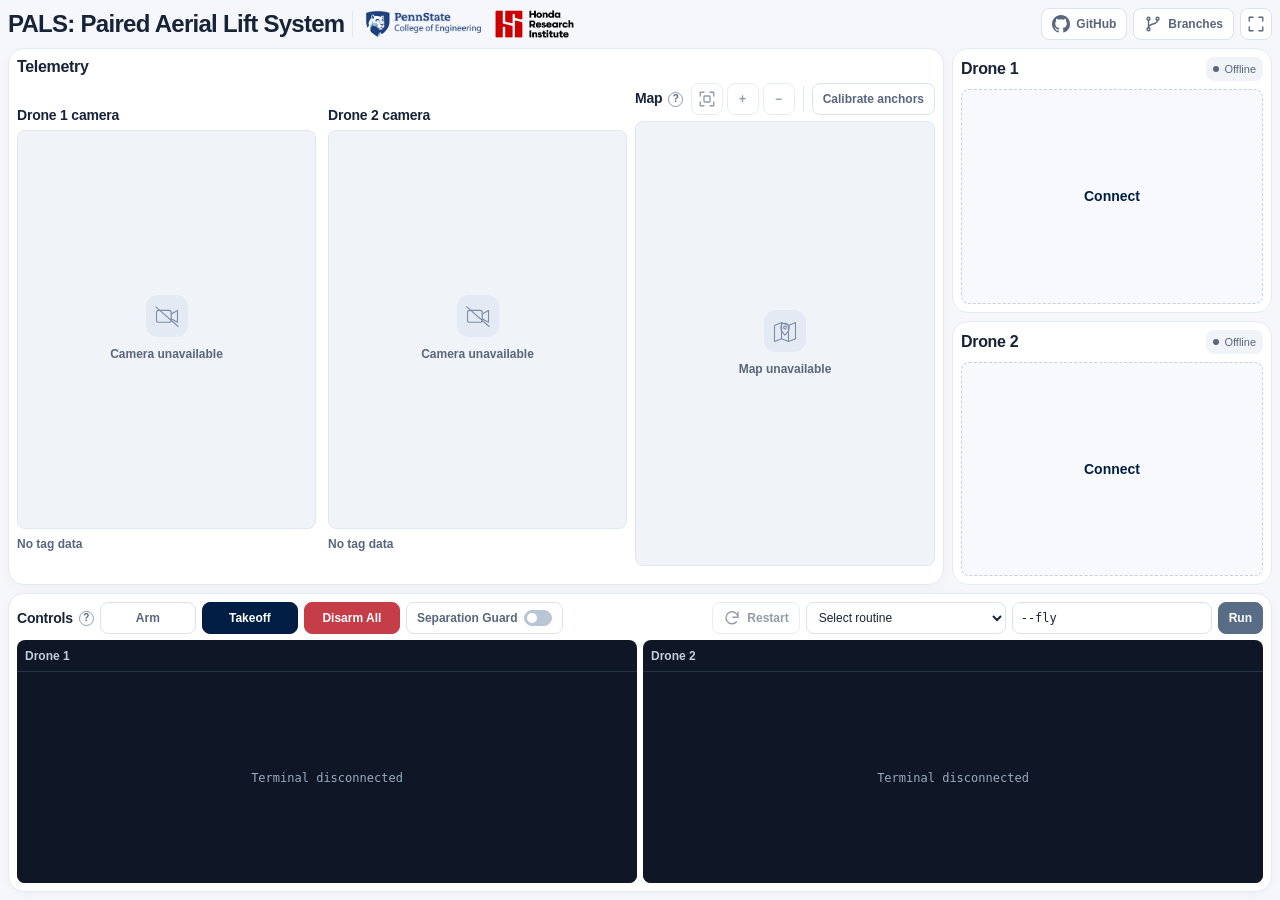
==== tools/dashboard/index.html @ d38586c6 "clean up tools and move web to tools" ====
<!doctype html>
<html lang="en">
<head>
  <meta charset="utf-8">
  <meta name="viewport" content="width=device-width, initial-scale=1">
  <title>PALS: Paired Aerial Lift System</title>
  <link rel="icon" type="image/png" sizes="64x64" href="images/partner-favicon.png">
  <link rel="stylesheet" href="css/bootstrap.css">
  <link rel="stylesheet" href="css/xterm.css">
  <link rel="stylesheet" href="css/main.css?v=20261109-position-uniform-units">
  <script src="js/quaternion.min.js" defer></script>
  <script src="js/eventemitter2.min.js" defer></script>
  <script src="js/roslib.js" defer></script>
  <script src="js/Chart.bundle.min.js" defer></script>
  <script src="js/anchor-calibration.js?v=20261108-corner-labels" defer></script>
  <script src="js/main.js?v=20261109-position-uniform-units" defer></script>
  <script src="js/xterm.js" defer></script>
  <script src="js/xterm-addon-fit.js" defer></script>
  <script src="js/routines.js?v=20261109-terminal-reconnect" defer></script>
  <script src="js/branches.js?v=20261108-ssh-actions" defer></script>
</head>
<body>
  <main class="dashboard-shell">
    <div class="page-intro"><div class="page-title"><h1>PALS: Paired Aerial Lift System</h1><div class="partner-logos" aria-label="Project partners">
      <!-- Official assets: assets.engr.psu.edu/coe/images/logo-psu-coe-header.png and usa.honda-ri.com/o/liferay-hri-theme/images/honda-main-logo.png -->
      <a href="https://www.engr.psu.edu/" target="_blank" rel="noopener noreferrer"><img src="images/penn-state-engineering.png" alt="Penn State College of Engineering"></a>
      <a href="https://usa.honda-ri.com/" target="_blank" rel="noopener noreferrer"><img src="images/honda-research-institute.png" alt="Honda Research Institute"></a>
    </div></div><div class="header-actions">
    <a class="btn btn-outline-secondary icon-button with-label github-link" href="https://github.com/thisisjonchen/psu-hri-capstone-f26" target="_blank" rel="noopener noreferrer" aria-label="View PALS on GitHub" title="GitHub"><svg viewBox="0 0 16 16" aria-hidden="true" focusable="false"><path d="M8 0C3.58 0 0 3.58 0 8c0 3.54 2.29 6.53 5.47 7.59.4.07.55-.17.55-.38 0-.19-.01-.82-.01-1.49-2.01.37-2.53-.49-2.69-.94-.09-.23-.48-.94-.82-1.13-.28-.15-.68-.52-.01-.53.63-.01 1.08.58 1.23.82.72 1.21 1.87.87 2.33.66.07-.52.28-.87.51-1.07-1.78-.2-3.64-.89-3.64-3.95 0-.87.31-1.59.82-2.15-.08-.2-.36-1.02.08-2.12 0 0 .67-.21 2.2.82a7.65 7.65 0 0 1 4 0c1.53-1.04 2.2-.82 2.2-.82.44 1.1.16 1.92.08 2.12.51.56.82 1.27.82 2.15 0 3.07-1.87 3.75-3.65 3.95.29.25.54.73.54 1.48 0 1.07-.01 1.93-.01 2.2 0 .21.15.46.55.38A8.01 8.01 0 0 0 16 8c0-4.42-3.58-8-8-8Z"/></svg><span>GitHub</span></a>
    <details class="branch-picker" id="drone-branches">
      <summary class="btn btn-outline-secondary icon-button with-label" title="Change available drones’ Git branch"><svg viewBox="0 0 24 24" aria-hidden="true"><circle cx="6" cy="5" r="2"/><circle cx="6" cy="19" r="2"/><circle cx="18" cy="5" r="2"/><path d="M6 7v10m12-10c0 7-12 3-12 10"/></svg><span>Branches</span></summary>
      <div class="branch-panel">
        <dl class="branch-current"><dt>Drone 1</dt><dd id="drone1-branch">Not loaded</dd><dt>Drone 2</dt><dd id="drone2-branch">Not loaded</dd></dl>
        <label for="branch-select">Select branch</label>
        <select id="branch-select" disabled><option value="">Select a branch</option></select>
        <div class="branch-actions"><button class="btn btn-primary" id="branch-apply" type="button" disabled>Switch</button><button class="btn btn-outline-danger" id="branch-clear" type="button" disabled>Clear local changes</button></div>
        <p class="map-note" id="branch-message" role="status" aria-live="polite"></p>
      </div>
    </details>
    <button class="btn btn-outline-secondary icon-button" id="fullscreen-toggle" type="button" aria-pressed="false" hidden aria-label="Full screen" title="Full screen"><svg viewBox="0 0 24 24" aria-hidden="true" focusable="false"><path class="expand-icon" d="M8 3H3v5m13-5h5v5M3 16v5h5m13-5v5h-5"/><path class="collapse-icon" d="M3 8h5V3m13 5h-5V3M8 21v-5H3m13 5v-5h5"/></svg></button></div></div>
    <section class="panel fleet-controls" id="fleetControls" aria-label="Telemetry">
      <div class="panel-header"><h2>Telemetry</h2></div>
      <div class="flight-controls-layout"><div class="control-cameras">
        <article class="camera-panel" id="drone1-cameraPanel"><div class="camera-viewport"><div class="camera-content"><div class="panel-header"><h3>Drone 1 camera</h3></div>
          <div class="camera-frame"><img id="drone1-camera" data-field="camera" alt="Drone 1 camera" src="nocamera.svg" width="240" height="320">
            <svg id="drone1-tagOverlay" class="tag-overlay" viewBox="0 0 240 320" preserveAspectRatio="xMidYMid meet" aria-hidden="true" visibility="hidden"><path id="drone1-tagOutline"/></svg>
            <div class="camera-placeholder" role="img" aria-label="Drone 1 camera unavailable">
              <div class="map-placeholder-icon"><svg viewBox="0 0 40 40" aria-hidden="true" focusable="false">
                <rect x="5" y="12" width="21" height="17" rx="3"/>
                <path d="m26 17 9-5v17l-9-5M4 7l32 28"/>
              </svg></div>
              <span>Camera unavailable</span>
            </div>
          </div>
          <p class="detection-status"><strong id="drone1-detection" data-state="offline" role="status" aria-live="polite">No tag data</strong></p>
        </div></div></article>
        <article class="camera-panel" id="drone2-cameraPanel"><div class="camera-viewport"><div class="camera-content"><div class="panel-header"><h3>Drone 2 camera</h3></div>
          <div class="camera-frame"><img id="drone2-camera" data-field="camera" alt="Drone 2 camera" src="nocamera.svg" width="240" height="320">
            <svg id="drone2-tagOverlay" class="tag-overlay" viewBox="0 0 240 320" preserveAspectRatio="xMidYMid meet" aria-hidden="true" visibility="hidden"><path id="drone2-tagOutline"/></svg>
            <div class="camera-placeholder" role="img" aria-label="Drone 2 camera unavailable">
              <div class="map-placeholder-icon"><svg viewBox="0 0 40 40" aria-hidden="true" focusable="false">
                <rect x="5" y="12" width="21" height="17" rx="3"/>
                <path d="m26 17 9-5v17l-9-5M4 7l32 28"/>
              </svg></div>
              <span>Camera unavailable</span>
            </div>
          </div>
          <p class="detection-status"><strong id="drone2-detection" data-state="offline" role="status" aria-live="polite">No tag data</strong></p>
        </div></div></article>
      </div>
      <section class="control-map" aria-label="Shared map">
        <div class="panel-header"><div class="section-title"><h3>Map</h3><details class="section-help"><summary aria-label="Map help">?</summary><div class="help-content" id="target-help"><p>Select a drone, then click or drag a destination. Focus the map and use arrow keys to adjust it; Send target confirms.</p><p>Scan for anchors, assign them to the room corners, then measure and save the layout.</p></div></details></div><div class="map-actions">
          <button class="btn btn-outline-secondary icon-button" id="room-fit" disabled aria-label="Fit room" title="Fit room"><svg viewBox="0 0 24 24" aria-hidden="true" focusable="false"><path d="M8 3H3v5m13-5h5v5M3 16v5h5m13-5v5h-5"/><rect x="8" y="8" width="8" height="8" rx="1"/></svg></button>
          <button class="btn btn-outline-secondary" id="room-zoom-in" aria-label="Zoom in on room" disabled>+</button>
          <button class="btn btn-outline-secondary" id="room-zoom-out" aria-label="Zoom out of room" disabled>−</button>
          <span class="toolbar-divider" aria-hidden="true"></span>
          <button class="btn btn-outline-secondary" id="calibration-toggle" type="button" aria-expanded="false" aria-controls="calibration-panel">Calibrate anchors</button>
        </div></div>
        <div class="canvas-wrap flight-map-wrap map-unavailable" id="map-frame">
          <div class="calibration-body" id="calibration-panel" aria-label="Anchor calibration" hidden>
          <div id="calibration-form">
          <div class="calibration-grid">
            <label>Top left<select id="calibration-anchor-3" disabled><option value="">Select anchor</option></select></label>
            <label>Top right<select id="calibration-anchor-2" disabled><option value="">Select anchor</option></select></label>
            <label>Bottom left<select id="calibration-anchor-0" disabled><option value="">Select anchor</option></select></label>
            <label>Bottom right<select id="calibration-anchor-1" disabled><option value="">Select anchor</option></select></label>
          </div>
          <p class="map-note" id="calibration-selection" role="status" aria-live="polite" hidden></p>
          <div class="calibration-actions">
            <button class="btn btn-outline-secondary" id="calibration-scan" type="button" disabled>Scan</button>
            <button class="btn btn-outline-secondary" id="calibration-measure" type="button" disabled>Measure</button>
            <button class="btn btn-outline-secondary" id="calibration-edit" type="button" disabled>Adjust</button>
            <button class="btn btn-primary" id="calibration-apply" type="button" disabled>Save</button>
            <button class="btn btn-outline-secondary" id="calibration-cancel" type="button" disabled>Cancel</button>
          </div>
          <div class="calibration-preview" id="calibration-preview" hidden>
            <p>Antennas must share the same height.</p>
            <div class="calibration-editor">
            <svg class="calibration-position-map" id="calibration-position-map" viewBox="0 0 360 240" role="img" aria-label="Anchor position preview"></svg>
            <div class="calibration-coordinates">
              <span aria-hidden="true"></span><span>X (m)</span><span>Y (m)</span>
              <span id="calibration-label-3"></span><input id="calibration-x-3" type="number" step="any" min="-1000" max="1000" aria-label="Top left X"><input id="calibration-y-3" type="number" step="any" min="-1000" max="1000" aria-label="Top left Y">
              <span id="calibration-label-2"></span><input id="calibration-x-2" type="number" step="any" min="-1000" max="1000" aria-label="Top right X"><input id="calibration-y-2" type="number" step="any" min="-1000" max="1000" aria-label="Top right Y">
              <span id="calibration-label-0"></span><input id="calibration-x-0" type="number" step="any" min="-1000" max="1000" aria-label="Bottom left X"><input id="calibration-y-0" type="number" step="any" min="-1000" max="1000" aria-label="Bottom left Y">
              <span id="calibration-label-1"></span><input id="calibration-x-1" type="number" step="any" min="-1000" max="1000" aria-label="Bottom right X"><input id="calibration-y-1" type="number" step="any" min="-1000" max="1000" aria-label="Bottom right Y">
            </div>
            </div>
          </div>
          <p class="map-note" id="calibration-status" role="status" aria-live="polite">Calibration server offline.</p>
          </div>
          <div class="calibration-success" id="calibration-success" role="status" hidden>
            <svg viewBox="0 0 64 64" aria-hidden="true"><circle cx="32" cy="32" r="28"/><path d="m19 32 9 9 17-18"/></svg>
            <strong>Layout saved</strong>
          </div>
          </div>
          <canvas id="fleet-xyChart" aria-label="Map of both drones" aria-describedby="target-help" aria-hidden="true" tabindex="0"></canvas>
          <div class="map-placeholder" id="map-placeholder" role="img" aria-label="Map unavailable">
            <div class="map-placeholder-icon"><svg viewBox="0 0 40 40" aria-hidden="true" focusable="false">
              <path d="m5 12 10-4 10 4 10-4v23l-10 4-10-4-10 4V12Zm10-4v23m10-19v23"/>
              <path d="M26 15a6 6 0 0 0-12 0c0 5 6 11 6 11s6-6 6-11Z"/>
              <circle cx="20" cy="15" r="2"/>
            </svg></div>
            <span>Map unavailable</span>
          </div>
        </div>
        <div class="map-details">
        <div class="map-legend" id="map-legend" hidden><span><i style="--marker-color:#0072b2"></i>Drone 1</span><span><i style="--marker-color:#d55e00"></i>Drone 2</span><span><i style="--marker-color:#198a71"></i>AprilTags</span></div>
        <div class="target-preview">
          <p class="map-note" id="target-selection" role="status" aria-live="polite" hidden></p>
          <div class="target-actions">
          <button class="btn btn-outline-secondary icon-button" id="target-clear" type="button" hidden disabled aria-label="Clear target" title="Clear target"><svg viewBox="0 0 24 24" aria-hidden="true" focusable="false"><path d="m6 6 12 12M18 6 6 18"/></svg></button>
          <button class="btn btn-primary" id="target-send" type="button" hidden disabled>Send target</button>
          <button class="btn btn-outline-secondary" id="target-stop" type="button" hidden disabled>Stop target</button>
          </div>
        </div>
        <div class="map-feedback">
          <p class="map-note" id="room-status" role="status" hidden></p>
          <p class="map-note" id="map-stream-status" role="status"></p>
          <p class="map-note" id="target-command-status" role="status" aria-live="polite"></p>
          <p class="map-note target-status" id="target-status" role="status" aria-live="polite"></p>
        </div>
        </div>
      </section></div>
    </section>
    <section class="panel routine-panel" aria-label="Control">
      <div class="panel-header"><div class="section-title"><h3>Controls</h3><details class="section-help help-above control-help"><summary aria-label="Control help and keyboard shortcuts" title="Help and keyboard shortcuts">?</summary><div class="help-content"><p>Keep drones disarmed, stationary, and facing map +Y before connecting or restarting. Restart reboots the flight controller, restarts all nodes, checks gyro readings and relocalizes. Before restarting, leave powered for a few minutes and remove props; keep each drone untouched on the floor until complete. Click a terminal to type. If connection fails, check the connection and click Connect to retry.</p><p>The Separation guard switch applies to both drones and can be changed while all connected drones are disarmed. Turn it off to disable spacing corrections and peer checks for the flight, even if peer telemetry arrives. With the switch on, pairing is automatic when both drones have fresh UWB room positions, or a peer joins during flight; paired protection stays on through UWB or connection losses. The guard defaults off onboard and when this page opens. Hover over the shield beside each battery for guard status. Hover over its flight state for preflight details.</p><p><strong>Keyboard shortcuts</strong></p>
            <table class="shortcut-table" aria-label="Keyboard shortcuts"><tbody>
              <tr><th scope="row"><kbd>Space</kbd></th><td>Disarm all (outside forms and terminals)</td></tr>
              <tr><th scope="row"><kbd>;</kbd> / <kbd>T</kbd></th><td>Arm / Takeoff</td></tr>
              <tr><th scope="row"><kbd>J</kbd> / <kbd>L</kbd></th><td>Left / Right</td></tr>
              <tr><th scope="row"><kbd>I</kbd> / <kbd>K</kbd></th><td>Forward / Backward</td></tr>
              <tr><th scope="row"><kbd>W</kbd> / <kbd>S</kbd></th><td>Up / Down</td></tr>
              <tr><th scope="row"><kbd>A</kbd> / <kbd>D</kbd></th><td>Yaw left / Right</td></tr>
              <tr><th scope="row"><kbd>P</kbd> / <kbd>V</kbd></th><td>Position / Velocity control</td></tr>
              <tr><th scope="row"><kbd>R</kbd></th><td>Reset position hold</td></tr>
              <tr><th scope="row"><kbd>M</kbd></th><td>Toggle mapping</td></tr>
              <tr><th scope="row"><kbd>Esc</kbd></th><td>Leave terminal to use flight shortcuts</td></tr>
            </tbody></table></div></details></div>
        <div class="command-buttons" data-controller="shared" aria-label="Shared flight controls">
          <button class="btn btn-outline-secondary" data-command="arm">Arm</button>
          <button class="btn btn-primary" data-command="takeoff">Takeoff</button>
          <button class="btn btn-danger" data-command="disarm">Disarm All</button>
        </div>
        <label class="btn btn-outline-secondary guard-toggle" title="Applies to both drones. Change while disarmed."><span>Separation Guard</span><input id="separation-guard" type="checkbox" role="switch"></label>
        <div class="routine-actions"><button class="btn btn-outline-secondary icon-button with-label" id="nodes-restart" type="button" disabled aria-label="Restart nodes and relocalize" title="Reboot the flight controller, restart all nodes, check gyro readings and relocalize"><svg viewBox="0 0 24 24" aria-hidden="true" focusable="false"><path d="M20 11a8 8 0 1 0-2 6M20 4v7h-7"/></svg><span>Restart</span></button><select id="routine-script" aria-label="Routine script"><option value="">Select routine</option></select><div class="routine-args"><input id="routine-args" value="--fly" aria-label="Shared routine arguments" spellcheck="false" autocomplete="off"></div><button class="btn btn-primary" id="routine-execute" type="button" disabled>Run</button></div>
      </div>
      <p class="command-feedback" id="commandFeedback" role="status" aria-live="polite" hidden></p>
      <div class="routine-terminals">
      <article class="routine-terminal" data-terminal="drone1">
        <div class="terminal-pane"><div class="terminal-heading"><h4 class="terminal-label" id="drone1-terminal-label">Drone 1</h4><span class="terminal-result" data-field="result" role="status" hidden></span></div><div class="script-terminal" data-field="terminal" aria-labelledby="drone1-terminal-label"></div></div>
      </article>
      <article class="routine-terminal" data-terminal="drone2">
        <div class="terminal-pane"><div class="terminal-heading"><h4 class="terminal-label" id="drone2-terminal-label">Drone 2</h4><span class="terminal-result" data-field="result" role="status" hidden></span></div><div class="script-terminal" data-field="terminal" aria-labelledby="drone2-terminal-label"></div></div>
      </article>
      </div>
    </section>
    <div class="fleet-grid" id="fleetGrid" data-count="0"><section class="drone-dashboard" id="drone1" aria-labelledby="drone1-heading">
          <div class="drone-heading"><h2 id="drone1-heading">Drone 1</h2><span class="battery-status" data-field="batteryStatus" title="Battery voltage" hidden><svg viewBox="0 0 24 16" role="img" aria-label="Battery" focusable="false"><rect x="1" y="2" width="19" height="12" rx="2"/><path d="M23 6v4"/><rect data-field="batteryFill" class="battery-fill" x="4" y="5" width="0" height="6" rx="1"/></svg><span class="status-value" data-field="battery">—</span></span>
            <span class="guard-status" data-field="coordination" data-state="unavailable" role="img" aria-label="Separation guard: Unavailable" title="Separation guard: Unavailable" tabindex="0" hidden><svg viewBox="0 0 24 24" aria-hidden="true" focusable="false"><path class="guard-outline" d="M12 3 4 6v6c0 5 8 9 8 9s8-4 8-9V6Z"/><path class="guard-active" d="m8 12 3 3 5-6"/><path class="guard-disabled" d="m4 3 16 18"/><path class="guard-warning" d="M12 8v5m0 3h.01"/></svg></span>
            <button class="connection-status" id="drone1-connectionStatus" data-state="disconnected" data-connection-toggle="drone1" disabled aria-label="Drone 1 offline"><span class="state-icon" data-state-icon aria-hidden="true"></span><span data-connection-label aria-live="polite">Offline</span><span class="connection-action" data-connection-action aria-hidden="true">Disconnect</span></button></div>
          <button class="connection-entry" id="drone1-connectionToggle" data-connection-toggle="drone1" aria-label="Connect Drone 1">Connect</button>
          <div class="status-grid" data-field="telemetry" aria-label="Drone 1 status" hidden>
            <div class="status-card localization-card"><p>Position</p><div class="position-readings">
              <span><span class="position-axis">X</span> <span data-field="fusedX">—</span></span>
              <span><span class="position-axis">Y</span> <span data-field="fusedY">—</span></span>
              <span><span class="position-axis">Z</span> <span data-field="fusedZ">—</span></span>
            </div></div>
            <div class="status-card"><p>Flight state</p><div class="status-value" data-field="flightMode" title="Preflight unavailable">—</div></div>
            <div class="status-card"><span class="metric-label">Height</span><div class="status-value" data-field="height">—</div></div>
            <div class="status-card speed-card"><span class="speed-readings"><span><span class="metric-label">Horizontal speed</span><strong data-field="speed" title="Horizontal velocity estimate used by the controller.">—</strong></span><span><span class="metric-label">Vertical speed</span><strong data-field="verticalSpeed" title="Estimated from changes in measured height.">—</strong></span></span></div>
          </div>
        </section><section class="drone-dashboard" id="drone2" aria-labelledby="drone2-heading">
          <div class="drone-heading"><h2 id="drone2-heading">Drone 2</h2><span class="battery-status" data-field="batteryStatus" title="Battery voltage" hidden><svg viewBox="0 0 24 16" role="img" aria-label="Battery" focusable="false"><rect x="1" y="2" width="19" height="12" rx="2"/><path d="M23 6v4"/><rect data-field="batteryFill" class="battery-fill" x="4" y="5" width="0" height="6" rx="1"/></svg><span class="status-value" data-field="battery">—</span></span>
            <span class="guard-status" data-field="coordination" data-state="unavailable" role="img" aria-label="Separation guard: Unavailable" title="Separation guard: Unavailable" tabindex="0" hidden><svg viewBox="0 0 24 24" aria-hidden="true" focusable="false"><path class="guard-outline" d="M12 3 4 6v6c0 5 8 9 8 9s8-4 8-9V6Z"/><path class="guard-active" d="m8 12 3 3 5-6"/><path class="guard-disabled" d="m4 3 16 18"/><path class="guard-warning" d="M12 8v5m0 3h.01"/></svg></span>
            <button class="connection-status" id="drone2-connectionStatus" data-state="disconnected" data-connection-toggle="drone2" disabled aria-label="Drone 2 offline"><span class="state-icon" data-state-icon aria-hidden="true"></span><span data-connection-label aria-live="polite">Offline</span><span class="connection-action" data-connection-action aria-hidden="true">Disconnect</span></button></div>
          <button class="connection-entry" id="drone2-connectionToggle" data-connection-toggle="drone2" aria-label="Connect Drone 2">Connect</button>
          <div class="status-grid" data-field="telemetry" aria-label="Drone 2 status" hidden>
            <div class="status-card localization-card"><p>Position</p><div class="position-readings">
              <span><span class="position-axis">X</span> <span data-field="fusedX">—</span></span>
              <span><span class="position-axis">Y</span> <span data-field="fusedY">—</span></span>
              <span><span class="position-axis">Z</span> <span data-field="fusedZ">—</span></span>
            </div></div>
            <div class="status-card"><p>Flight state</p><div class="status-value" data-field="flightMode" title="Preflight unavailable">—</div></div>
            <div class="status-card"><span class="metric-label">Height</span><div class="status-value" data-field="height">—</div></div>
            <div class="status-card speed-card"><span class="speed-readings"><span><span class="metric-label">Horizontal speed</span><strong data-field="speed" title="Horizontal velocity estimate used by the controller.">—</strong></span><span><span class="metric-label">Vertical speed</span><strong data-field="verticalSpeed" title="Estimated from changes in measured height.">—</strong></span></span></div>
          </div>
        </section></div>
  </main>
</body>
</html>
---- tools/dashboard/css/xterm.css ----
/**
 * Copyright (c) 2014 The xterm.js authors. All rights reserved.
 * Copyright (c) 2012-2013, Christopher Jeffrey (MIT License)
 * https://github.com/chjj/term.js
 * @license MIT
 *
 * Permission is hereby granted, free of charge, to any person obtaining a copy
 * of this software and associated documentation files (the "Software"), to deal
 * in the Software without restriction, including without limitation the rights
 * to use, copy, modify, merge, publish, distribute, sublicense, and/or sell
 * copies of the Software, and to permit persons to whom the Software is
 * furnished to do so, subject to the following conditions:
 *
 * The above copyright notice and this permission notice shall be included in
 * all copies or substantial portions of the Software.
 *
 * THE SOFTWARE IS PROVIDED "AS IS", WITHOUT WARRANTY OF ANY KIND, EXPRESS OR
 * IMPLIED, INCLUDING BUT NOT LIMITED TO THE WARRANTIES OF MERCHANTABILITY,
 * FITNESS FOR A PARTICULAR PURPOSE AND NONINFRINGEMENT. IN NO EVENT SHALL THE
 * AUTHORS OR COPYRIGHT HOLDERS BE LIABLE FOR ANY CLAIM, DAMAGES OR OTHER
 * LIABILITY, WHETHER IN AN ACTION OF CONTRACT, TORT OR OTHERWISE, ARISING FROM,
 * OUT OF OR IN CONNECTION WITH THE SOFTWARE OR THE USE OR OTHER DEALINGS IN
 * THE SOFTWARE.
 *
 * Originally forked from (with the author's permission):
 *   Fabrice Bellard's javascript vt100 for jslinux:
 *   http://bellard.org/jslinux/
 *   Copyright (c) 2011 Fabrice Bellard
 *   The original design remains. The terminal itself
 *   has been extended to include xterm CSI codes, among
 *   other features.
 */

/**
 *  Default styles for xterm.js
 */

.xterm {
    cursor: text;
    position: relative;
    user-select: none;
    -ms-user-select: none;
    -webkit-user-select: none;
}

.xterm.focus,
.xterm:focus {
    outline: none;
}

.xterm .xterm-helpers {
    position: absolute;
    top: 0;
    /**
     * The z-index of the helpers must be higher than the canvases in order for
     * IMEs to appear on top.
     */
    z-index: 5;
}

.xterm .xterm-helper-textarea {
    padding: 0;
    border: 0;
    margin: 0;
    /* Move textarea out of the screen to the far left, so that the cursor is not visible */
    position: absolute;
    opacity: 0;
    left: -9999em;
    top: 0;
    width: 0;
    height: 0;
    z-index: -5;
    /** Prevent wrapping so the IME appears against the textarea at the correct position */
    white-space: nowrap;
    overflow: hidden;
    resize: none;
}

.xterm .composition-view {
    /* TODO: Composition position got messed up somewhere */
    background: #000;
    color: #FFF;
    display: none;
    position: absolute;
    white-space: nowrap;
    z-index: 1;
}

.xterm .composition-view.active {
    display: block;
}

.xterm .xterm-viewport {
    /* On OS X this is required in order for the scroll bar to appear fully opaque */
    background-color: #000;
    overflow-y: scroll;
    cursor: default;
    position: absolute;
    right: 0;
    left: 0;
    top: 0;
    bottom: 0;
}

.xterm .xterm-screen {
    position: relative;
}

.xterm .xterm-screen canvas {
    position: absolute;
    left: 0;
    top: 0;
}

.xterm .xterm-scroll-area {
    visibility: hidden;
}

.xterm-char-measure-element {
    display: inline-block;
    visibility: hidden;
    position: absolute;
    top: 0;
    left: -9999em;
    line-height: normal;
}

.xterm.enable-mouse-events {
    /* When mouse events are enabled (eg. tmux), revert to the standard pointer cursor */
    cursor: default;
}

.xterm.xterm-cursor-pointer,
.xterm .xterm-cursor-pointer {
    cursor: pointer;
}

.xterm.column-select.focus {
    /* Column selection mode */
    cursor: crosshair;
}

.xterm .xterm-accessibility:not(.debug),
.xterm .xterm-message {
    position: absolute;
    left: 0;
    top: 0;
    bottom: 0;
    right: 0;
    z-index: 10;
    color: transparent;
    pointer-events: none;
}

.xterm .xterm-accessibility-tree:not(.debug) *::selection {
  color: transparent;
}

.xterm .xterm-accessibility-tree {
  user-select: text;
  white-space: pre;
}

.xterm .live-region {
    position: absolute;
    left: -9999px;
    width: 1px;
    height: 1px;
    overflow: hidden;
}

.xterm-dim {
    /* Dim should not apply to background, so the opacity of the foreground color is applied
     * explicitly in the generated class and reset to 1 here */
    opacity: 1 !important;
}

.xterm-underline-1 { text-decoration: underline; }
.xterm-underline-2 { text-decoration: double underline; }
.xterm-underline-3 { text-decoration: wavy underline; }
.xterm-underline-4 { text-decoration: dotted underline; }
.xterm-underline-5 { text-decoration: dashed underline; }

.xterm-overline {
    text-decoration: overline;
}

.xterm-overline.xterm-underline-1 { text-decoration: overline underline; }
.xterm-overline.xterm-underline-2 { text-decoration: overline double underline; }
.xterm-overline.xterm-underline-3 { text-decoration: overline wavy underline; }
.xterm-overline.xterm-underline-4 { text-decoration: overline dotted underline; }
.xterm-overline.xterm-underline-5 { text-decoration: overline dashed underline; }

.xterm-strikethrough {
    text-decoration: line-through;
}

.xterm-screen .xterm-decoration-container .xterm-decoration {
	z-index: 6;
	position: absolute;
}

.xterm-screen .xterm-decoration-container .xterm-decoration.xterm-decoration-top-layer {
	z-index: 7;
}

.xterm-decoration-overview-ruler {
    z-index: 8;
    position: absolute;
    top: 0;
    right: 0;
    pointer-events: none;
}

.xterm-decoration-top {
    z-index: 2;
    position: relative;
}
---- tools/dashboard/css/main.css ----
:root { --ink: #172337; --muted: #58677b; --line: #e4eaf2; --surface: #fff; --canvas: #f5f7fb; --blue: #001e44; --success: #087c50; --warning: #946416; --error: #b84339; --placeholder-background: #f0f3f8; --placeholder-border: #e1e7f0; --placeholder-icon-background: #e3eaf3; --placeholder-icon: #7c8da5; --font-ui: -apple-system, BlinkMacSystemFont, "Segoe UI", sans-serif; --type-label: 12px; --type-body: 14px; --type-subheading: 16px; --type-value: 18px; --type-heading: 24px; --type-title: 32px;
  --space-1: 4px; --space-2: 6px; --space-3: 10px; --space-4: 12px; --space-6: 16px; --space-8: 24px;
  --radius-small: 4px; --radius-control: 8px; --radius-card: 12px; --radius-panel: 16px;
  --control-default: 40px; --control-compact: var(--control-default); }
body { color: var(--ink); background: var(--canvas); font-family: var(--font-ui); font-size: var(--type-body); line-height: 1.5; }
h1, h2, h3 { line-height: 1.25; }
[hidden] { display: none !important; }
.dashboard-shell { max-width: 1800px; margin: 0 auto; padding: 0 var(--space-8) var(--space-8); }
.page-intro { display: flex; justify-content: space-between; align-items: center; flex-wrap: wrap; gap: var(--space-4); padding: var(--space-8) 0 var(--space-6); }
.page-title { display: flex; align-items: center; flex-wrap: wrap; gap: var(--space-4); }
h1 { margin: 0; font-size: var(--type-title); font-weight: 700; letter-spacing: -.03em; }
h2 { font-size: var(--type-heading); font-weight: 700; letter-spacing: -.02em; margin: 0; }
.btn { min-height: var(--control-default); padding: var(--space-2) var(--space-4); border-radius: var(--radius-control); font-family: inherit; font-size: var(--type-body); font-weight: 600; line-height: 20px; white-space: nowrap; transition: background-color .15s, border-color .15s; }
.btn:focus { box-shadow: none; }
.btn:focus-visible { outline: 3px solid #0072b266; outline-offset: 2px; }
.btn-primary { background: var(--blue); border-color: var(--blue); }
.btn-primary:hover, .btn-primary:focus, .btn-primary.focus { background: #1e407c; border-color: #1e407c; box-shadow: none; }
.btn-primary.disabled, .btn-primary:disabled { color: #fff; background: var(--blue); border-color: var(--blue); }
.btn-primary:not(:disabled):not(.disabled):active, .btn-primary:not(:disabled):not(.disabled).active { color: #fff; background: var(--blue); border-color: var(--blue); }
.btn-primary:not(:disabled):not(.disabled):active:focus, .btn-primary:not(:disabled):not(.disabled).active:focus { box-shadow: none; }
.btn-outline-secondary { color: var(--muted); border-color: #dce3ed; background: var(--surface); }
.btn-outline-secondary:hover, .btn-outline-secondary:focus, .btn-outline-secondary.focus { background: #eef2f8; color: var(--ink); border-color: #cbd5e2; box-shadow: none; }
.btn-outline-secondary.disabled, .btn-outline-secondary:disabled { color: var(--muted); border-color: #dce3ed; background: var(--surface); }
.btn-outline-secondary:not(:disabled):not(.disabled):active, .btn-outline-secondary:not(:disabled):not(.disabled).active { background: #e3eaf3; color: var(--ink); border-color: #cbd5e2; }
.btn-outline-secondary:not(:disabled):not(.disabled):active:focus, .btn-outline-secondary:not(:disabled):not(.disabled).active:focus { box-shadow: none; }
.btn-danger { background: #c43d47; border-color: #c43d47; }
.btn-danger:hover, .btn-danger:focus { background: #aa2934; border-color: #aa2934; }
.command-buttons { display: grid; grid-template-columns: repeat(3, minmax(0, 1fr)); align-content: start; gap: var(--space-3); }
.panel, .status-card { background: var(--surface); border: 1px solid var(--line); box-shadow: 0 3px 14px #152a4e08; }
.panel { border-radius: var(--radius-panel); padding: var(--space-6); min-width: 0; }
.panel-header { display: flex; justify-content: space-between; align-items: center; flex-wrap: wrap; gap: var(--space-3); margin-bottom: var(--space-4); }
.panel h3 { font-size: var(--type-subheading); letter-spacing: -.015em; font-weight: 600; margin: 0; }
.fleet-controls { margin-bottom: var(--space-6); }
.flight-controls-layout { display: grid; grid-template-columns: minmax(0, 402px) minmax(300px, 1fr); gap: var(--space-8); align-items: start; }
.control-cameras { display: grid; grid-template-columns: repeat(2, minmax(0, 1fr)); gap: 12px; width: 100%; max-width: 744px; justify-self: start; }
.camera-panel { min-width: 0; }
.control-map { min-width: 0; width: 100%; }
.map-actions { position: relative; display: flex; align-items: center; flex-wrap: nowrap; gap: var(--space-2); margin-left: auto; }
#room-zoom-in, #room-zoom-out { width: var(--control-compact); padding-inline: 0; }
.map-note { margin: var(--space-2) 0; font-size: var(--type-label); color: var(--muted); }
.map-note:empty { display: none; }
.map-feedback { margin-top: var(--space-3); overflow-wrap: anywhere; }
.target-preview { display: flex; flex-wrap: wrap; gap: var(--space-2); align-items: end; margin-top: var(--space-4); }
.calibration-grid label { display: grid; gap: var(--space-1); min-width: 0; margin: 0; font-size: var(--type-label); font-weight: 600; color: var(--muted); }
.target-preview .map-note { width: 100%; margin: 0; }
#target-selection { font-weight: 600; color: var(--ink); }
#fleet-xyChart { touch-action: none; }
#fleet-xyChart:focus-visible { outline: 3px solid #0072b266; outline-offset: 2px; }
.map-ready #fleet-xyChart { cursor: crosshair; }
.map-ready #fleet-xyChart.target-dragging { cursor: grabbing; }
.calibration-grid select, .calibration-coordinates input { width: 100%; min-width: 0; min-height: var(--control-compact); border: 1px solid #dce3ed; border-radius: var(--radius-control); padding: 6px var(--space-2); color: var(--ink); background: var(--surface); font: 400 var(--type-label)/20px var(--font-ui); }
.target-actions { display: flex; flex-wrap: wrap; gap: var(--space-2); width: 100%; }
.calibration-grid select:focus-visible, .calibration-coordinates input:focus-visible, #calibration-toggle:focus-visible { outline: 3px solid #0072b266; outline-offset: 2px; }
.target-status { font-variant-numeric: tabular-nums; }
.canvas-wrap.flight-map-wrap { position: relative; width: 100%; height: clamp(320px, 35vw, 480px); margin-bottom: var(--space-3); }
.map-unavailable canvas { visibility: hidden; }
.map-ready canvas { visibility: visible; }
.map-ready .map-placeholder { display: none; }
.map-placeholder, .camera-placeholder { position: absolute; inset: 0; display: flex; flex-direction: column; align-items: center; justify-content: center; gap: var(--space-4); border: 1px solid var(--placeholder-border); border-radius: var(--radius-control); background: var(--placeholder-background); color: var(--muted); font-size: var(--type-label); font-weight: 600; }
.map-placeholder-icon { width: 64px; height: 64px; display: grid; place-items: center; border-radius: var(--radius-card); background: var(--placeholder-icon-background); }
.map-placeholder-icon svg { width: 40px; height: 40px; fill: none; stroke: var(--placeholder-icon); stroke-width: 1.6; stroke-linecap: round; stroke-linejoin: round; }
.map-legend { display: flex; flex-wrap: nowrap; white-space: nowrap; justify-content: center; gap: var(--space-2) var(--space-4); margin-bottom: var(--space-2); font-size: var(--type-label); color: var(--muted); }
.map-legend span { display: inline-flex; align-items: center; gap: var(--space-2); }
.map-legend i { width: 10px; height: 10px; background: var(--marker-color); border-radius: 50%; }
.localization-card { grid-column: 1 / -1; }
.localization-card p { white-space: nowrap; }
.position-readings { display: flex; flex-wrap: wrap; align-items: baseline; gap: 4px 8px; min-width: 0; font-size: var(--type-value); line-height: 1.25; font-variant-numeric: tabular-nums; font-weight: 600; }
.position-readings > span { display: inline-flex; flex: 1; align-items: baseline; gap: 4px; white-space: nowrap; }
.position-axis { color: var(--muted); font-size: var(--type-label); font-weight: 400; }
.connection-status { border: 0; font-family: inherit; cursor: pointer; display: inline-flex; align-items: center; gap: 5px; padding: 4px 7px; border-radius: var(--radius-control); background: #f0f3f7; color: var(--muted); font-size: 11px; font-weight: 500; line-height: 16px; white-space: nowrap; }
.connection-status[data-state="connected"] { color: #076442; background: #e7f5ee; }
.connection-status[data-state="connecting"] { color: #805500; background: #fff4d9; }
.connection-status[data-state="error"] { color: #a12c35; background: #fcebee; }
.state-icon { width: 6px; height: 6px; flex: none; border-radius: 50%; background: currentColor; }
.connection-status[data-state="connecting"] .state-icon { width: 9px; height: 9px; background: transparent; border: 1.5px solid #80550033; border-top-color: currentColor; animation: connection-spin .8s linear infinite; }
@keyframes connection-spin { to { transform: rotate(360deg); } }
@media (prefers-reduced-motion: reduce) { .connection-status[data-state="connecting"] .state-icon { animation: none; } }
.command-feedback { border-top: 1px solid var(--line); margin: var(--space-4) 0 0; padding-top: var(--space-3); font-size: var(--type-body); color: var(--muted); }
.fleet-grid { display: grid; grid-template-columns: repeat(2, minmax(0, 1fr)); gap: var(--space-6); }
.drone-dashboard { display: flex; flex-direction: column; min-width: 0; padding: 8px; border: 1px solid var(--line); border-radius: var(--radius-panel); background: var(--surface); }
.drone-heading { display: flex; flex-wrap: wrap; align-items: center; gap: 6px; margin-bottom: var(--space-2); }
.drone-heading h2 { flex: 1; white-space: nowrap; }
.battery-status { display: inline-flex; align-items: center; gap: 4px; white-space: nowrap; }
.battery-status svg { width: 20px; height: 14px; flex: none; fill: none; stroke: currentColor; stroke-width: 1.5; stroke-linecap: round; }
.battery-status .status-value { font-size: 12px; }
.guard-status { display: inline-flex; align-items: center; justify-content: center; flex: none; width: 24px; height: 24px; color: var(--muted); border-radius: var(--radius-control); }
.guard-status svg { width: 20px; height: 20px; fill: none; stroke: currentColor; stroke-width: 1.7; stroke-linecap: round; stroke-linejoin: round; }
.guard-status[data-state="active"] { color: var(--success); }
.guard-status[data-state="warning"] { color: var(--warning); }
.guard-status[data-state="unavailable"] .guard-outline { stroke-dasharray: 2 3; }
.guard-status .guard-active, .guard-status .guard-disabled, .guard-status .guard-warning { display: none; }
.guard-status[data-state="active"] .guard-active, .guard-status[data-state="disabled"] .guard-disabled, .guard-status[data-state="warning"] .guard-warning { display: inline; }
.guard-status:focus-visible { outline: 3px solid #0072b266; outline-offset: 2px; }
.connection-status:disabled { cursor: default; opacity: 1; }
.connection-action { display: none; }
.connection-status:not(:disabled):is(:hover, :focus-visible) { color: #a12c35; background: #fcebee; }
.connection-status:not(:disabled):is(:hover, :focus-visible) [data-connection-label] { display: none; }
.connection-status:not(:disabled):is(:hover, :focus-visible) .connection-action { display: inline; }
.connection-status:focus-visible, .connection-entry:focus-visible { outline: 3px solid #0072b266; outline-offset: 2px; }
.connection-entry { display: grid; place-items: center; flex: 1; width: 100%; min-height: 160px; padding: 16px; border: 1px dashed #c6d2e0; border-radius: var(--radius-control); background: #f7f9fc; color: var(--blue); font: 600 14px var(--font-ui); cursor: pointer; transition: background-color .15s, border-color .15s; }
.connection-entry:hover { background: #eaf1f8; border-color: #0072b2; }
.status-grid { display: grid; grid-template-columns: repeat(2, minmax(0, 1fr)); align-items: start; gap: var(--space-3); margin-bottom: 0; }
.status-card { border-radius: var(--radius-control); padding: var(--space-4); min-width: 0; }
.status-card p { color: var(--muted); font-size: var(--type-label); font-weight: 600; margin: 0 0 var(--space-1); }
.status-value { font-size: var(--type-value); font-weight: 600; line-height: 1.25; font-variant-numeric: tabular-nums; overflow-wrap: anywhere; }
.status-value.alert-danger { color: var(--error); background: transparent; }
.status-value.alert-success { color: var(--success); background: transparent; }
.guard-toggle { display: inline-flex; align-items: center; gap: var(--space-2); margin: 0; cursor: pointer; }
.guard-toggle input { appearance: none; position: relative; flex: none; width: 28px; height: 16px; margin: 0; border: 1px solid #b9c5d4; border-radius: 999px; background: #b9c5d4; cursor: inherit; }
.guard-toggle input::before { content: ''; position: absolute; top: 2px; left: 2px; width: 10px; height: 10px; border-radius: 50%; background: var(--surface); }
.guard-toggle input:checked { border-color: var(--blue); background: var(--blue); }
.guard-toggle input:checked::before { transform: translateX(12px); }
.guard-toggle:has(input:checked) { color: var(--blue); border-color: #9fb5cf; background: #e8eef5; }
.guard-toggle input:focus-visible { outline: none; }
.guard-toggle:has(input:focus-visible) { outline: 3px solid #0072b266; outline-offset: 2px; }
.guard-toggle:has(input:disabled) { color: var(--muted); border-color: #dce3ed; background: var(--surface); opacity: .65; cursor: default; }
.metric-label { color: var(--muted); font-size: var(--type-label); font-weight: 600; }
.speed-readings { display: grid; grid-template-columns: repeat(2, minmax(0, 1fr)); gap: var(--space-3); }
.speed-readings span, .speed-readings strong { display: block; }
.speed-readings > span { min-width: 0; }
.speed-readings span { color: var(--muted); font-size: var(--type-label); }
.speed-readings strong { margin-top: var(--space-1); color: var(--ink); font-size: var(--type-value); font-weight: 600; line-height: 1.25; font-variant-numeric: tabular-nums; overflow-wrap: anywhere; }
.canvas-wrap { position: relative; height: 240px; min-width: 0; }
.calibration-body .map-note { margin: var(--space-3) 0; overflow-wrap: anywhere; }
.calibration-grid { display: grid; grid-template-columns: repeat(2, minmax(0, 1fr)); gap: var(--space-2) var(--space-3); }
.calibration-actions { display: flex; gap: var(--space-2); flex-wrap: wrap; margin-top: var(--space-3); }
.calibration-preview { margin: var(--space-3) 0; color: var(--ink); font: var(--type-label)/1.5 var(--font-ui); font-variant-numeric: tabular-nums; overflow-wrap: anywhere; }
.calibration-editor { display: grid; grid-template-columns: repeat(auto-fit, minmax(min(100%, 240px), 1fr)); gap: var(--space-3); align-items: start; }
.calibration-position-map { display: block; width: 100%; background: var(--surface); border: 1px solid var(--line); border-radius: var(--radius-control); }
.calibration-position-map text { fill: var(--muted); font: 12px var(--font-ui); }
.calibration-position-map .preview-grid { stroke: var(--line); stroke-width: 1; }
.calibration-position-map .preview-outline { fill: #0072b20a; stroke: #0072b2; stroke-width: 1.5; stroke-dasharray: 4 3; }
.calibration-position-map circle { fill: #0072b2; stroke: var(--surface); stroke-width: 2; }
.calibration-position-map .preview-label { fill: var(--ink); font-weight: 600; }
.calibration-coordinates { display: grid; grid-template-columns: minmax(0, 1.5fr) repeat(2, minmax(0, 1fr)); align-items: center; gap: var(--space-2); }
.camera-viewport { display: grid; align-items: center; justify-items: start; min-width: 0; min-height: 0; }
.camera-content { display: grid; gap: 6px; width: 100%; min-width: 0; }
.camera-content > .panel-header { margin: 0; }
.camera-content > .detection-status, .camera-content .detection-status strong { margin: 0; }
.camera-frame { position: relative; width: 100%; aspect-ratio: 3 / 4; border-radius: var(--radius-control); overflow: hidden; background: var(--placeholder-background); display: grid; place-items: center; }
.camera-frame img { position: absolute; inset: 0; display: block; width: 100%; height: 100%; object-fit: contain; }
.tag-overlay { position: absolute; inset: 0; width: 100%; height: 100%; pointer-events: none; }
.tag-overlay path { fill: none; stroke: #00e5ff; stroke-width: 3; vector-effect: non-scaling-stroke; }
.camera-placeholder { display: none; }
.camera-frame:has(img[src="nocamera.svg"]) .camera-placeholder { display: flex; }
.camera-frame img[src="nocamera.svg"] { visibility: hidden; }
.detection-status { width: 100%; margin: var(--space-3) 0 0; }
.detection-status strong { display: block; margin-top: var(--space-1); font-size: var(--type-body); font-weight: 600; overflow-wrap: anywhere; }
.detection-status strong[data-state="detected"] { color: var(--success); }
.detection-status strong[data-state="offline"] { color: var(--muted); }
@media (max-width: 1200px) {
  .dashboard-shell { padding-left: var(--space-6); padding-right: var(--space-6); }
}
@media (min-width: 961px) {
  .flight-controls-layout { grid-template-rows: auto auto auto; row-gap: 0; }
  .control-cameras { grid-column: 1; grid-row: 1 / 4; grid-template-rows: subgrid; row-gap: 0; }
  .camera-panel { display: grid; grid-row: 1 / 4; }
  .control-map { display: grid; grid-column: 2; grid-row: 1 / 4; grid-template-rows: subgrid; }
  .control-map > .panel-header { min-height: var(--control-compact); flex-wrap: nowrap; }
  .canvas-wrap.flight-map-wrap { height: auto; min-height: 0; margin-bottom: 0; }
  .flight-map-wrap canvas { position: absolute; inset: 0; width: 100%; height: 100%; }
  .map-details { margin-top: var(--space-3); }
}
@media (max-width: 960px) {
  .flight-controls-layout { grid-template-columns: 1fr; }
}
@media (max-width: 760px) {
  .dashboard-shell { padding: 0 var(--space-4) var(--space-4); }
  .panel { padding: var(--space-4); }
  .fleet-grid { grid-template-columns: 1fr; }
  .command-buttons { grid-template-columns: repeat(2, minmax(0, 1fr)); }
  .command-buttons .btn:last-child { grid-column: 1 / -1; }
  .flight-controls-layout { grid-template-columns: 1fr; gap: var(--space-6); }
  .target-actions, .calibration-actions { display: grid; grid-template-columns: repeat(2, minmax(0, 1fr)); }
}
@media (max-width: 600px) {
  .control-cameras { grid-template-columns: minmax(0, 1fr); max-width: 360px; }
}
@media (max-width: 360px) {
  .target-preview label:first-child { flex-basis: 100%; }
  .calibration-grid, .calibration-actions, .status-grid { grid-template-columns: 1fr; }
}
.routine-panel { margin-bottom: var(--space-6); }
.routine-actions { display: flex; flex-wrap: wrap; gap: var(--space-2); margin-left: auto; }
.routine-actions select, .routine-args input { min-height: var(--control-default); border: 1px solid #dce3ed; border-radius: var(--radius-control); padding: 6px var(--space-2); color: var(--ink); background: var(--surface); font: 400 var(--type-body)/20px var(--font-ui); }
.routine-actions select { min-width: 220px; }
.routine-terminals { display: grid; grid-template-columns: repeat(2, minmax(0, 1fr)); gap: var(--space-6); }
.routine-terminal { min-width: 0; display: grid; gap: var(--space-2); }
.routine-args { display: flex; align-items: center; gap: var(--space-2); margin: 0; font-size: var(--type-label); font-weight: 600; color: var(--muted); }
.routine-args input { width: 200px; min-width: 0; font-family: ui-monospace, SFMono-Regular, Menlo, monospace; font-size: var(--type-label); }
.script-terminal { height: 360px; padding: var(--space-2); background: #0f1726; overflow: hidden; }
@media (max-width: 900px) { .routine-terminals { grid-template-columns: 1fr; } }

/* Keep the flight workspace visible together on laptop and desktop displays. */
.script-terminal:empty { display: grid; place-items: center; }
.script-terminal:empty::before { content: 'Terminal disconnected'; color: #9baac0; font: 12px ui-monospace, monospace; }

@media (max-width: 1099px), (max-height: 599px) {
  .dashboard-shell { padding: 8px; }
  .page-intro { padding: 0 0 8px; }
  .panel { padding: 8px; }
  .camera-content { width: min(100%, 195px); }
  .script-terminal { height: 200px; }
}

@media (min-width: 1100px) and (min-height: 600px) {
  :root { --type-title: 24px; --type-heading: 16px; --type-subheading: 14px; --type-value: 16px; --control-default: 32px; }
  .dashboard-shell { max-width: none; height: 100vh; height: 100dvh; padding: 8px; display: grid; grid-template-columns: minmax(0, 1fr) 320px; grid-template-rows: auto minmax(440px, 1.8fr) minmax(200px, 1fr); gap: 8px; }
  .page-intro { grid-column: 1 / -1; padding: 0; flex-wrap: nowrap; gap: 12px; }
  .page-title { flex-wrap: nowrap; gap: 8px; }
  .btn { padding: 5px 10px; font-size: 12px; }
  .panel { padding: 8px; }
  .panel-header { gap: 6px; margin-bottom: 6px; }
  .fleet-controls { grid-column: 1; grid-row: 2; margin: 0; min-height: 0; display: flex; flex-direction: column; }
  .command-buttons { gap: 6px; }
  .flight-controls-layout { display: flex; flex: 1; min-height: 0; container-type: size; gap: 8px; align-items: stretch; }
  .control-cameras { flex: none; width: min(calc((100cqh - 64px) * 1.5 + 12px), calc(100% - 308px)); grid-template-rows: minmax(0, 1fr); gap: 12px; max-width: none; min-height: 0; }
  .camera-panel { grid-row: 1; grid-template-rows: minmax(0, 1fr); min-height: 0; }
  .control-map > .panel-header { min-height: 28px; }
  .camera-content { width: 100%; }
  .detection-status { display: flex; align-items: center; flex-wrap: wrap; gap: 4px 8px; margin: 6px 0 0; }
  .detection-status strong { font-size: 12px; margin: 0; }
  .control-map { flex: 1; position: relative; grid-template-rows: auto minmax(80px, 1fr) auto; min-height: 0; }
  .canvas-wrap.flight-map-wrap { height: auto; min-height: 0; margin: 0; }
  .map-actions { gap: 4px; }
  .map-placeholder-icon { width: 42px; height: 42px; }
  .map-placeholder-icon svg { width: 28px; height: 28px; }
  .map-placeholder, .camera-placeholder { gap: 8px; }
  .map-details { margin-top: 6px; max-height: 104px; overflow: auto; scrollbar-width: thin; }
  .map-legend { font-size: 10px; gap: 4px 8px; margin-bottom: 4px; }
  .target-preview { margin: 0; align-items: center; gap: 4px 8px; }
  .target-preview > .map-note { flex: 1; width: auto; font-size: 11px; }
  .target-actions { width: auto; gap: 4px; }
  .map-feedback { margin-top: 4px; }
  .map-feedback .map-note { margin: 2px 0; font-size: 11px; }
  .command-feedback { margin-top: 6px; padding-top: 6px; font-size: 12px; }
  .fleet-grid { grid-column: 2; grid-row: 2; display: flex; flex-direction: column; gap: 8px; min-height: 0; overflow: auto; scrollbar-width: thin; }
  .drone-dashboard { flex: 1 1 0; min-height: 0; overflow: auto; }
  .connection-entry { min-height: 64px; flex: 1; }
  .status-grid { flex: 1; align-items: stretch; grid-template-rows: repeat(3, minmax(min-content, 1fr)); }
  .status-grid > .status-card { display: flex; flex-direction: column; justify-content: center; }
  .drone-heading { margin-bottom: 6px; gap: 6px; }
  .status-card { padding: 8px; box-shadow: none; background: #f7f9fc; }
  .status-card p, .metric-label, .position-axis { font-size: 11px; }
  .speed-readings strong { font-size: 16px; }
  .speed-readings span { font-size: 11px; }
  .routine-panel { grid-column: 1 / -1; grid-row: 3; margin: 0; min-height: 0; display: flex; flex-direction: column; }
  .routine-panel > .panel-header { flex-wrap: wrap; }
  .routine-actions { gap: 6px; flex-wrap: wrap; }
  .routine-actions select { min-width: 0; width: 200px; }
  .routine-actions select, .routine-args input { min-height: var(--control-default); padding: 4px 8px; font-size: 12px; }
  .routine-terminals { flex: 1; min-height: 0; gap: 6px; }
  .routine-terminal { display: flex; flex-direction: column; min-height: 0; gap: 5px; }
  .routine-args { display: flex; align-items: center; gap: 8px; font-size: 11px; }
  .routine-args input { flex: 1; min-width: 0; }
  .script-terminal { height: auto; flex: 1; min-height: 60px; padding: 5px; }
}

@media (min-width: 1100px) and (min-height: 600px) {
  .fleet-grid { --telemetry-space: clamp(4px, calc(2dvh - 10px), 8px); }
  .drone-heading { margin-bottom: var(--telemetry-space); }
  .status-grid { gap: var(--telemetry-space); margin-bottom: 0; }
  .status-card { padding: var(--telemetry-space); }
  .status-card p { margin-bottom: 0; }
}

/* Round the terminal as one surface, keeping the header/screen seam straight. */
.terminal-pane { display: flex; flex-direction: column; flex: 1; min-height: 0; overflow: hidden; border-radius: var(--radius-control); background: #0f1726; }
.terminal-heading { display: flex; align-items: center; gap: 8px; flex-shrink: 0; min-width: 0; min-height: 32px; padding: 4px 8px; border-bottom: 1px solid #263246; }
.terminal-label { flex-shrink: 0; margin: 0; font-size: 12px; font-weight: 600; color: #c1cede; }
.terminal-result { min-width: 0; margin-left: auto; padding: 2px 8px; border: 1px solid #34425a; border-radius: var(--radius-control); background: #202c40; color: #e4eaf2; font-size: 11px; line-height: 16px; white-space: nowrap; overflow: hidden; text-overflow: ellipsis; }
.terminal-result[data-state="progress"] { color: #b9d8ff; background: #1a2e4b; border-color: #35547b; }
.terminal-result[data-state="success"] { color: #b5ebcc; background: #173c2c; border-color: #30664a; }
.terminal-result[data-state="error"] { color: #ffc4c4; background: #47252d; border-color: #81414c; }


.section-title { display: flex; align-items: center; gap: 6px; min-width: 0; }
.section-help { position: relative; flex: none; color: var(--muted); font-size: 12px; font-weight: 400; }
.section-help > summary { display: grid; place-items: center; width: 15px; height: 15px; font-size: 10px; border: 1px solid #8c9bad; border-radius: 50%; cursor: pointer; list-style: none; font-weight: 600; line-height: 1; }
.section-help > summary::-webkit-details-marker { display: none; }
.section-help > summary:focus-visible { outline: 3px solid #0072b266; outline-offset: 2px; }
.section-help[open] > summary { color: var(--blue); background: #e8eef5; }
.help-content { position: absolute; top: calc(100% + 6px); left: 0; z-index: 20; width: min(340px, 70vw); padding: 12px; background: var(--surface); border: 1px solid var(--line); border-radius: var(--radius-card); box-shadow: 0 6px 24px #17233722; color: var(--ink); }
.help-content p { margin: 0 0 8px; }
.help-content p:last-child { margin-bottom: 0; }
.help-above .help-content { top: auto; bottom: calc(100% + 6px); }


.routine-panel .command-buttons { width: min(300px, 100%); }
.routine-panel .command-feedback { margin: 0 0 6px; padding: 0; border: 0; }

.routine-panel > .panel-header { justify-content: flex-start; }

.btn.icon-button { display: inline-flex; align-items: center; justify-content: center; flex: none; width: var(--control-default); padding: 0; }
.btn.icon-button.with-label { width: auto; padding: 5px 10px; gap: 6px; }
.map-actions .icon-button, .target-actions .icon-button { width: var(--control-compact); }
.icon-button svg { width: 18px; height: 18px; fill: none; stroke: currentColor; stroke-width: 1.8; stroke-linecap: round; stroke-linejoin: round; }
#fullscreen-toggle .collapse-icon, #fullscreen-toggle[aria-pressed="true"] .expand-icon { display: none; }
#fullscreen-toggle[aria-pressed="true"] .collapse-icon { display: inline; }

.control-map > .panel-header { flex-wrap: wrap; }
.toolbar-divider { align-self: stretch; width: 1px; margin: 3px 4px; background: var(--line); }
#calibration-toggle[aria-expanded="true"] { background: #e8eef5; color: var(--blue); border-color: #9fb5cf; }
.calibration-body { position: absolute; inset: 0; z-index: 10; overflow: auto; padding: 12px; background: var(--surface); border: 1px solid var(--line); border-radius: var(--radius-control); }
.calibrating > canvas, .calibrating > .map-placeholder { visibility: hidden; }
.calibration-success { min-height: 100%; display: flex; flex-direction: column; align-items: center; justify-content: center; gap: 12px; color: var(--success); }
.calibration-success svg { width: 64px; height: 64px; fill: none; stroke: currentColor; stroke-width: 3; stroke-linecap: round; stroke-linejoin: round; animation: calibration-pop .3s ease-out; }
.calibration-success path { stroke-dasharray: 48; stroke-dashoffset: 48; animation: calibration-check .4s .15s ease-out forwards; }
@keyframes calibration-pop { from { opacity: 0; transform: scale(.75); } to { opacity: 1; transform: scale(1); } }
@keyframes calibration-check { to { stroke-dashoffset: 0; } }
@media (prefers-reduced-motion: reduce) { .calibration-success svg, .calibration-success path { animation: none; stroke-dashoffset: 0; } }


.control-help .help-content { width: min(420px, 70vw); max-height: 60dvh; overflow-y: auto; }
.shortcut-table { width: 100%; border-collapse: collapse; }
.shortcut-table th, .shortcut-table td { padding: 3px 0; text-align: left; vertical-align: top; }
.shortcut-table th { padding-right: 12px; white-space: nowrap; }
.shortcut-table kbd { padding: 1px 4px; border: 1px solid var(--line); border-radius: var(--radius-small); background: #f7f9fc; color: var(--ink); font: inherit; }

.partner-logos { --partner-logo-height: 28px; display: flex; align-items: center; gap: 14px; padding-left: 12px; border-left: 1px solid var(--line); }
.partner-logos a { display: flex; flex: none; }
.partner-logos img { display: block; height: var(--partner-logo-height); width: auto; }
.header-actions { display: flex; align-items: center; gap: 6px; margin-left: auto; }
.github-link svg { fill: currentColor; stroke: none; }
.branch-picker { position: relative; }
.branch-picker > summary { list-style: none; cursor: pointer; }
.branch-picker > summary::-webkit-details-marker { display: none; }
.branch-panel { position: absolute; right: 0; top: calc(100% + 8px); z-index: 20; width: min(360px, calc(100vw - 48px)); padding: 16px; border: 1px solid var(--line); border-radius: var(--radius-card); background: var(--surface); box-shadow: 0 8px 30px #17233724; }
.branch-current { display: grid; grid-template-columns: auto 1fr; gap: 6px 12px; margin: 0 0 12px; font-size: var(--type-label); }
.branch-current dd { margin: 0; overflow-wrap: anywhere; white-space: pre-line; color: var(--muted); }
.branch-current dd[data-error="true"] { color: var(--error); }
.branch-panel label { display: block; margin: 0 0 4px; font-size: var(--type-label); color: var(--muted); }
.branch-panel select { width: 100%; min-height: var(--control-default); padding: 6px 8px; border: 1px solid var(--line); border-radius: var(--radius-control); background: var(--surface); color: var(--ink); }
.branch-panel select:focus-visible { outline: 3px solid #0072b266; outline-offset: 2px; }
.branch-actions { display: flex; flex-wrap: wrap; gap: 6px; margin-top: 12px; }
.branch-panel .map-note { margin: 12px 0 0; }
@media (max-width: 480px) {
  .page-title { gap: 8px; }
  .partner-logos { --partner-logo-height: 22px; gap: 8px; padding-left: 8px; }
}

.speed-card { grid-column: 1 / -1; }
.battery-fill { fill: currentColor; stroke: none; }
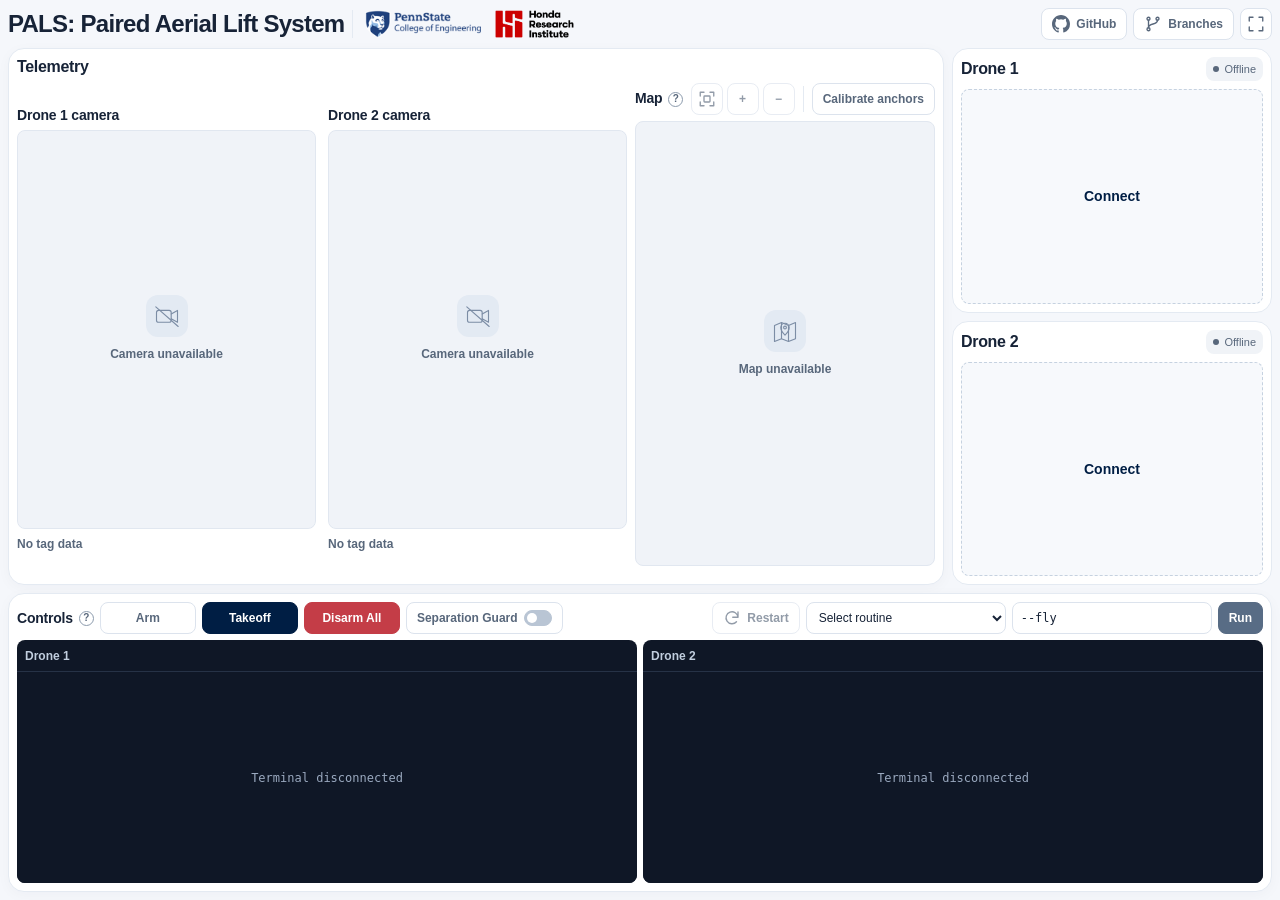
==== commit 7ce7ffd6: "allow anchor calibration without measuring first" ====
--- a/tools/dashboard/index.html
+++ b/tools/dashboard/index.html
@@ -69,7 +69,7 @@
         </div></div></article>
       </div>
       <section class="control-map" aria-label="Shared map">
-        <div class="panel-header"><div class="section-title"><h3>Map</h3><details class="section-help"><summary aria-label="Map help">?</summary><div class="help-content" id="target-help"><p>Select a drone, then click or drag a destination. Focus the map and use arrow keys to adjust it; Send target confirms.</p><p>Scan for anchors, assign them to the room corners, then measure and save the layout.</p></div></details></div><div class="map-actions">
+        <div class="panel-header"><div class="section-title"><h3>Map</h3><details class="section-help"><summary aria-label="Map help">?</summary><div class="help-content" id="target-help"><p>Select a drone, then click or drag a destination. Focus the map and use arrow keys to adjust it; Send target confirms.</p><p>Scan for anchors and assign them to the room corners. Choose Measure to calculate positions or Adjust to enter X and Y manually, then click Save.</p></div></details></div><div class="map-actions">
           <button class="btn btn-outline-secondary icon-button" id="room-fit" disabled aria-label="Fit room" title="Fit room"><svg viewBox="0 0 24 24" aria-hidden="true" focusable="false"><path d="M8 3H3v5m13-5h5v5M3 16v5h5m13-5v5h-5"/><rect x="8" y="8" width="8" height="8" rx="1"/></svg></button>
           <button class="btn btn-outline-secondary" id="room-zoom-in" aria-label="Zoom in on room" disabled>+</button>
           <button class="btn btn-outline-secondary" id="room-zoom-out" aria-label="Zoom out of room" disabled>−</button>
@@ -143,7 +143,12 @@
       </section></div>
     </section>
     <section class="panel routine-panel" aria-label="Control">
-      <div class="panel-header"><div class="section-title"><h3>Controls</h3><details class="section-help help-above control-help"><summary aria-label="Control help and keyboard shortcuts" title="Help and keyboard shortcuts">?</summary><div class="help-content"><p>Keep drones disarmed, stationary, and facing map +Y before connecting or restarting. Restart reboots the flight controller, restarts all nodes, checks gyro readings and relocalizes. Before restarting, leave powered for a few minutes and remove props; keep each drone untouched on the floor until complete. Click a terminal to type. If connection fails, check the connection and click Connect to retry.</p><p>The Separation guard switch applies to both drones and can be changed while all connected drones are disarmed. Turn it off to disable spacing corrections and peer checks for the flight, even if peer telemetry arrives. With the switch on, pairing is automatic when both drones have fresh UWB room positions, or a peer joins during flight; paired protection stays on through UWB or connection losses. The guard defaults off onboard and when this page opens. Hover over the shield beside each battery for guard status. Hover over its flight state for preflight details.</p><p><strong>Keyboard shortcuts</strong></p>
+      <div class="panel-header"><div class="section-title"><h3>Controls</h3><details class="section-help help-above control-help"><summary aria-label="Control help and keyboard shortcuts" title="Help and keyboard shortcuts">?</summary><div class="help-content">
+            <p>Keep both drones disarmed, still, and facing map +Y before connecting or restarting. Before restarting, remove the props and let the drones sit powered on for a few minutes. Leave them untouched on the floor while Restart reboots the flight controllers, restarts the nodes, checks the gyros, and relocalizes the drones.</p>
+            <p>Click a terminal to type. If a connection fails, check it and click <strong>Connect</strong> again.</p>
+            <p><strong>Separation Guard</strong> controls spacing corrections and peer checks for both drones. It defaults off onboard and on this page. Change it only while all connected drones are disarmed. When enabled, the guard pairs drones automatically when both have fresh UWB positions or a peer joins during flight. Once paired, protection stays active through UWB or connection loss.</p>
+            <p>Hover over the shield beside each battery for guard status or over the flight state for preflight details.</p>
+            <p><strong>Keyboard shortcuts</strong></p>
             <table class="shortcut-table" aria-label="Keyboard shortcuts"><tbody>
               <tr><th scope="row"><kbd>Space</kbd></th><td>Disarm all (outside forms and terminals)</td></tr>
               <tr><th scope="row"><kbd>;</kbd> / <kbd>T</kbd></th><td>Arm / Takeoff</td></tr>
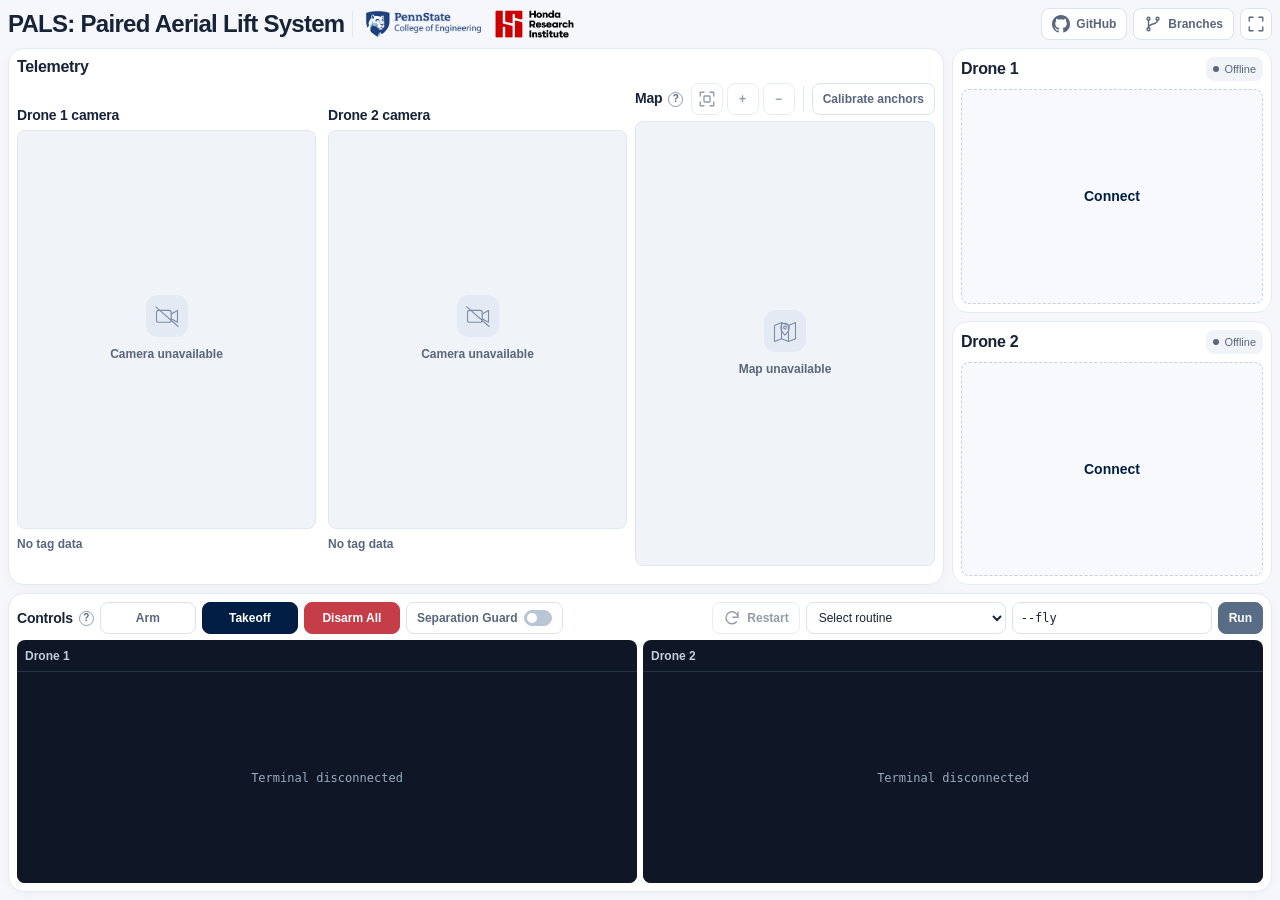
==== commit c6f7fae2: "update keyboard controls to be more intuitive" ====
--- a/tools/dashboard/index.html
+++ b/tools/dashboard/index.html
@@ -13,7 +13,7 @@
   <script src="js/roslib.js" defer></script>
   <script src="js/Chart.bundle.min.js" defer></script>
   <script src="js/anchor-calibration.js?v=20261108-corner-labels" defer></script>
-  <script src="js/main.js?v=20261109-position-uniform-units" defer></script>
+  <script src="js/main.js?v=20261117-wasd-controls" defer></script>
   <script src="js/xterm.js" defer></script>
   <script src="js/xterm-addon-fit.js" defer></script>
   <script src="js/routines.js?v=20261109-terminal-reconnect" defer></script>
@@ -144,21 +144,18 @@
     </section>
     <section class="panel routine-panel" aria-label="Control">
       <div class="panel-header"><div class="section-title"><h3>Controls</h3><details class="section-help help-above control-help"><summary aria-label="Control help and keyboard shortcuts" title="Help and keyboard shortcuts">?</summary><div class="help-content">
-            <p>Keep both drones disarmed, still, and facing map +Y before connecting or restarting. Before restarting, remove the props and let the drones sit powered on for a few minutes. Leave them untouched on the floor while Restart reboots the flight controllers, restarts the nodes, checks the gyros, and relocalizes the drones.</p>
-            <p>Click a terminal to type. If a connection fails, check it and click <strong>Connect</strong> again.</p>
-            <p><strong>Separation Guard</strong> controls spacing corrections and peer checks for both drones. It defaults off onboard and on this page. Change it only while all connected drones are disarmed. When enabled, the guard pairs drones automatically when both have fresh UWB positions or a peer joins during flight. Once paired, protection stays active through UWB or connection loss.</p>
-            <p>Hover over the shield beside each battery for guard status or over the flight state for preflight details.</p>
+            <p>Before connecting or restarting, keep drones disarmed and still on the floor facing map +Y. For Restart, remove props and leave drones powered for a few minutes first.</p>
+            <p>Use the keyboard to move. Release horizontal movement keys to brake. Keyboard movement cancels the map waypoint. Choose a destination and click <strong>Send target</strong> to follow a waypoint.</p>
+            <p><strong>Separation Guard</strong> manages spacing between drones. It defaults off. Change it while all drones are disarmed. Hover over the shield for status.</p>
             <p><strong>Keyboard shortcuts</strong></p>
             <table class="shortcut-table" aria-label="Keyboard shortcuts"><tbody>
               <tr><th scope="row"><kbd>Space</kbd></th><td>Disarm all (outside forms and terminals)</td></tr>
               <tr><th scope="row"><kbd>;</kbd> / <kbd>T</kbd></th><td>Arm / Takeoff</td></tr>
-              <tr><th scope="row"><kbd>J</kbd> / <kbd>L</kbd></th><td>Left / Right</td></tr>
-              <tr><th scope="row"><kbd>I</kbd> / <kbd>K</kbd></th><td>Forward / Backward</td></tr>
-              <tr><th scope="row"><kbd>W</kbd> / <kbd>S</kbd></th><td>Up / Down</td></tr>
-              <tr><th scope="row"><kbd>A</kbd> / <kbd>D</kbd></th><td>Yaw left / Right</td></tr>
-              <tr><th scope="row"><kbd>P</kbd> / <kbd>V</kbd></th><td>Position / Velocity control</td></tr>
-              <tr><th scope="row"><kbd>R</kbd></th><td>Reset position hold</td></tr>
-              <tr><th scope="row"><kbd>M</kbd></th><td>Toggle mapping</td></tr>
+              <tr><th scope="row"><kbd>W</kbd> / <kbd>S</kbd></th><td>Forward / Backward</td></tr>
+              <tr><th scope="row"><kbd>A</kbd> / <kbd>D</kbd></th><td>Left / Right</td></tr>
+              <tr><th scope="row"><kbd>I</kbd> / <kbd>K</kbd></th><td>Up / Down</td></tr>
+              <tr><th scope="row"><kbd>J</kbd> / <kbd>L</kbd></th><td>Yaw left / Right</td></tr>
+              <tr><th scope="row"><kbd>R</kbd></th><td>Stop motion</td></tr>
               <tr><th scope="row"><kbd>Esc</kbd></th><td>Leave terminal to use flight shortcuts</td></tr>
             </tbody></table></div></details></div>
         <div class="command-buttons" data-controller="shared" aria-label="Shared flight controls">
